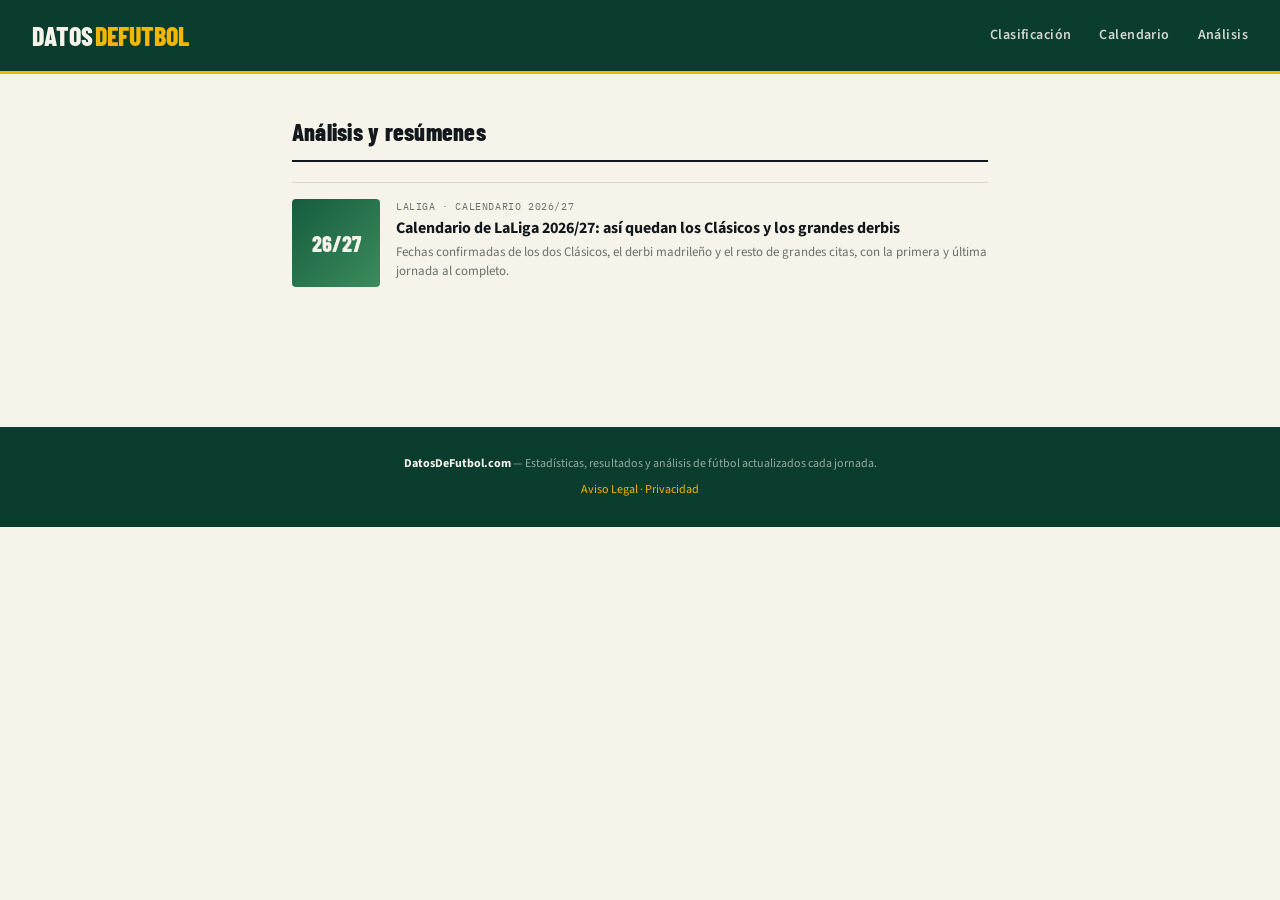
==== articulos.html @ 96b4f208 "Update articulos.html" ====
<!DOCTYPE html>
<html lang="es">
<head>
<meta charset="UTF-8">
<meta name="viewport" content="width=device-width, initial-scale=1.0">
<title>Análisis y resúmenes — DatosDeFutbol.com</title>
<meta name="description" content="Análisis, resúmenes de jornada y opinión sobre LaLiga.">
<link rel="preconnect" href="https://fonts.googleapis.com">
<link href="https://fonts.googleapis.com/css2?family=Barlow+Condensed:wght@600;700;800&family=IBM+Plex+Mono:wght@400;500;600&family=Source+Sans+3:wght@400;500;600;700&display=swap" rel="stylesheet">
<link rel="stylesheet" href="assets/css/style.css">

  <link rel="icon" type="image/svg+xml" href="/favicon.svg">
<link rel="icon" type="image/png" sizes="32x32" href="/favicon-32.png">
<link rel="apple-touch-icon" href="/favicon-180.png">
</head>
<body>

<header>
  <a class="logo" href="index.html"><span class="d1">DATOS</span><span class="d2">DEFUTBOL</span></a>
  <nav>
    <a href="clasificacion.html">Clasificación</a>
    <a href="calendario.html">Calendario</a>
    <a href="articulos.html">Análisis</a>
  </nav>
</header>

<main style="grid-template-columns:1fr;max-width:760px;">
  <section>
    <div class="section-head">
      <h2>Análisis y resúmenes</h2>
    </div>

    <!-- CADA ARTÍCULO NUEVO: copia este bloque <a class="article">...</a> completo,
         pégalo encima del anterior (los más nuevos primero), y cambia: href, el
         texto del "thumb", eyebrow, título y resumen.
         Ver README.md → "Cómo publicar un artículo nuevo" para el paso a paso. -->

    <a class="article" href="articulos/calendario-laliga-2026-27.html">
      <div class="thumb">26/27</div>
      <div>
        <div class="eyebrow">LaLiga · Calendario 2026/27</div>
        <h3>Calendario de LaLiga 2026/27: así quedan los Clásicos y los grandes derbis</h3>
        <p>Fechas confirmadas de los dos Clásicos, el derbi madrileño y el resto de grandes citas, con la primera y última jornada al completo.</p>
      </div>
    </a>

  </section>
</main>

<footer>
  <strong>DatosDeFutbol.com</strong> — Estadísticas, resultados y análisis de fútbol actualizados cada jornada.
  <div style="margin-top:8px;">
     <a href="aviso-legal.html">Aviso Legal</a> ·
     <a href="privacidad.html">Privacidad</a>
   </div>
</footer>

</body>
</html>
---- assets/css/style.css ----
:root{
  --pitch-dark:#0B3D2E;
  --pitch:#155C3E;
  --grass:#3C8C5D;
  --chalk:#F5F3EA;
  --ink:#12181B;
  --amber:#F2B705;
  --line:#DAD5C4;
  --gray:#6B7168;
}
*{margin:0;padding:0;box-sizing:border-box;}
body{
  background:var(--chalk);
  color:var(--ink);
  font-family:'Source Sans 3',sans-serif;
  line-height:1.5;
}
a{color:inherit;}
.display{font-family:'Barlow Condensed',sans-serif;text-transform:uppercase;letter-spacing:0.02em;}
.mono{font-family:'IBM Plex Mono',monospace;}

header{
  background:var(--pitch-dark);
  color:var(--chalk);
  padding:16px 32px;
  display:flex;
  align-items:center;
  justify-content:space-between;
  border-bottom:3px solid var(--amber);
  flex-wrap:wrap;
  gap:12px;
}
.logo{display:flex;align-items:baseline;gap:2px;text-decoration:none;}
.logo .d1{font-family:'Barlow Condensed',sans-serif;font-weight:800;font-size:26px;letter-spacing:0.01em;color:var(--chalk);}
.logo .d2{font-family:'Barlow Condensed',sans-serif;font-weight:800;font-size:26px;color:var(--amber);}
nav{display:flex;gap:28px;font-size:14px;font-weight:600;letter-spacing:0.03em;flex-wrap:wrap;}
nav a{color:var(--chalk);text-decoration:none;opacity:0.85;}
nav a:hover{opacity:1;color:var(--amber);}

.scoreboard{
  background:
    repeating-linear-gradient(90deg, rgba(255,255,255,0.03) 0 2px, transparent 2px 40px),
    linear-gradient(180deg, var(--pitch) 0%, var(--pitch-dark) 100%);
  overflow:hidden;
}
.scoreboard-label{display:flex;align-items:center;gap:10px;padding:14px 32px 0;}
.live-dot{width:8px;height:8px;border-radius:50%;background:#FF4D4D;animation:pulse 1.6s infinite;}
@keyframes pulse{
  0%{box-shadow:0 0 0 0 rgba(255,77,77,0.5);}
  70%{box-shadow:0 0 0 6px rgba(255,77,77,0);}
  100%{box-shadow:0 0 0 0 rgba(255,77,77,0);}
}
.scoreboard-label span{color:var(--chalk);font-size:12px;letter-spacing:0.12em;text-transform:uppercase;font-weight:600;opacity:0.75;}
.ticker{display:flex;padding:18px 0 26px;overflow-x:auto;scrollbar-width:none;}
.ticker::-webkit-scrollbar{display:none;}
.match{flex:0 0 auto;min-width:200px;padding:0 28px;border-right:1px solid rgba(255,255,255,0.12);color:var(--chalk);}
.match:first-child{padding-left:32px;}
.match .comp{font-size:10px;letter-spacing:0.1em;color:var(--amber);font-weight:600;margin-bottom:8px;text-transform:uppercase;}
.match .teams{display:flex;flex-direction:column;gap:4px;}
.team-row{display:flex;justify-content:space-between;align-items:baseline;gap:16px;}
.team-name{font-size:15px;font-weight:500;}
.team-name.win{font-weight:700;}
.score{font-family:'IBM Plex Mono',monospace;font-size:18px;font-weight:600;color:var(--amber);}
.match .status{font-family:'IBM Plex Mono',monospace;font-size:10px;color:rgba(245,243,234,0.5);margin-top:8px;}
.ticker-empty{color:rgba(245,243,234,0.6);padding:24px 32px;font-family:'IBM Plex Mono',monospace;font-size:13px;}

main{max-width:1160px;margin:0 auto;padding:40px 32px 80px;display:grid;grid-template-columns:1fr 320px;gap:40px;}
@media (max-width:860px){main{grid-template-columns:1fr;}}

section{margin-bottom:44px;}
.section-head{display:flex;align-items:baseline;justify-content:space-between;border-bottom:2px solid var(--ink);padding-bottom:10px;margin-bottom:20px;flex-wrap:wrap;gap:6px;}
.section-head h2{font-family:'Barlow Condensed',sans-serif;font-weight:800;font-size:24px;letter-spacing:0.01em;}
.section-head .auto-tag{font-family:'IBM Plex Mono',monospace;font-size:10px;color:var(--gray);letter-spacing:0.06em;}
.section-head a.more{font-size:13px;font-weight:600;color:var(--pitch);text-decoration:none;}

table.standings{width:100%;border-collapse:collapse;font-family:'IBM Plex Mono',monospace;font-size:13px;}
table.standings th{text-align:left;font-size:10px;letter-spacing:0.08em;color:var(--gray);text-transform:uppercase;padding:0 8px 10px;font-weight:600;}
table.standings th.num, table.standings td.num{text-align:center;}
table.standings td{padding:9px 8px;border-top:1px solid var(--line);}
table.standings tr.top4 td:first-child{border-left:3px solid var(--grass);padding-left:5px;}
table.standings tr.relegation td:first-child{border-left:3px solid #C4462B;padding-left:5px;}
table.standings .pos{color:var(--gray);width:24px;}
table.standings .club{font-family:'Source Sans 3',sans-serif;font-weight:600;font-size:14px;}
table.standings .pts{font-weight:700;color:var(--pitch-dark);}

.article{display:grid;grid-template-columns:88px 1fr;gap:16px;padding:16px 0;border-top:1px solid var(--line);text-decoration:none;color:var(--ink);}
.article:first-child{border-top:none;}
.article .thumb{width:88px;height:88px;background:linear-gradient(135deg,var(--pitch) 0%, var(--grass) 100%);border-radius:4px;display:flex;align-items:center;justify-content:center;color:var(--chalk);font-family:'Barlow Condensed',sans-serif;font-weight:800;font-size:22px;}
.article .eyebrow{font-family:'IBM Plex Mono',monospace;font-size:10px;color:var(--gray);letter-spacing:0.06em;text-transform:uppercase;margin-bottom:4px;}
.article h3{font-size:16px;font-weight:700;line-height:1.3;margin-bottom:4px;}
.article p{font-size:13px;color:var(--gray);}

.ad-slot{background:repeating-linear-gradient(45deg, #EDEAE0 0 10px, #E5E1D3 10px 20px);border:1px dashed var(--gray);border-radius:4px;padding:20px;text-align:center;color:var(--gray);font-size:12px;font-family:'IBM Plex Mono',monospace;letter-spacing:0.04em;margin-bottom:24px;}
.ad-slot.big{min-height:250px;display:flex;align-items:center;justify-content:center;}
.ad-slot.small{min-height:100px;display:flex;align-items:center;justify-content:center;}

.top-scorers{list-style:none;}
.top-scorers li{display:flex;justify-content:space-between;align-items:center;padding:10px 0;border-top:1px solid var(--line);font-size:14px;}
.top-scorers li:first-child{border-top:none;}
.top-scorers .rank{font-family:'IBM Plex Mono',monospace;color:var(--gray);font-size:12px;width:20px;}
.top-scorers .goals{font-family:'IBM Plex Mono',monospace;font-weight:700;color:var(--pitch-dark);}

.article-page{max-width:760px;margin:0 auto;padding:48px 32px 80px;}
.article-page .eyebrow{font-family:'IBM Plex Mono',monospace;font-size:11px;color:var(--gray);letter-spacing:0.08em;text-transform:uppercase;margin-bottom:10px;}
.article-page h1{font-family:'Barlow Condensed',sans-serif;font-weight:800;font-size:38px;line-height:1.15;margin-bottom:16px;}
.article-page .meta{font-family:'IBM Plex Mono',monospace;font-size:12px;color:var(--gray);margin-bottom:28px;}
.article-page p{margin-bottom:18px;font-size:16px;}

footer{background:var(--pitch-dark);color:rgba(245,243,234,0.6);padding:28px 32px;text-align:center;font-size:12px;}
footer strong{color:var(--chalk);}
footer a{color:var(--amber);text-decoration:none;}

.loading-msg{color:var(--gray);font-family:'IBM Plex Mono',monospace;font-size:12px;padding:16px 0;}

.league-tabs{display:flex;gap:8px;padding:14px 32px 0;flex-wrap:wrap;}
.league-tab{
  background:rgba(255,255,255,0.08);
  border:1px solid rgba(255,255,255,0.15);
  color:var(--chalk);
  font-family:'IBM Plex Mono',monospace;
  font-size:12px;
  letter-spacing:0.03em;
  padding:6px 14px;
  border-radius:20px;
  cursor:pointer;
  transition:background 0.15s;
}
.league-tab:hover{background:rgba(255,255,255,0.16);}
.league-tab.active{background:var(--amber);color:var(--pitch-dark);border-color:var(--amber);font-weight:600;}

table.form-index{width:100%;border-collapse:collapse;font-size:14px;}
table.form-index td{padding:9px 8px;border-top:1px solid var(--line);}
table.form-index tr:first-child td{border-top:none;}
table.form-index .club{font-weight:600;}
table.form-index .pts{font-family:'IBM Plex Mono',monospace;font-weight:700;color:var(--pitch-dark);width:40px;}
table.standings td.mono{font-family:'IBM Plex Mono',monospace;}

/* --- Selector de temporada --- */
.season-selector{
  margin:10px 32px 4px;
  background:rgba(255,255,255,0.08);
  border:1px solid rgba(255,255,255,0.15);
  color:var(--chalk);
  font-family:'IBM Plex Mono',monospace;
  font-size:12px;
  letter-spacing:0.03em;
  padding:6px 12px;
  border-radius:20px;
  cursor:pointer;
}
.season-selector option{background:var(--pitch-dark);color:var(--chalk);}

/* --- Lista de partidos (partido a partido) --- */
.match-row{
  display:grid;
  grid-template-columns:34px 1fr 74px 1fr 90px;
  align-items:center;
  gap:10px;
  padding:9px 4px;
  border-top:1px solid var(--line);
  font-size:13px;
}
.match-row:first-child{border-top:none;}
.match-row .matchday{font-family:'IBM Plex Mono',monospace;font-size:11px;color:var(--gray);}
.match-row .team-name{font-weight:500;}
.match-row .team-name.win{font-weight:700;color:var(--pitch-dark);}
.match-row .score{font-family:'IBM Plex Mono',monospace;font-weight:700;text-align:center;}
.match-row .status{font-family:'IBM Plex Mono',monospace;font-size:11px;color:var(--gray);text-align:right;}

/* --- Calendario: agrupación por jornada ---
   La jornada es un dato importante para el lector, así que la destacamos
   con la misma tipografía de los títulos del sitio (Barlow Condensed),
   en vez de la monospace pequeña que usábamos antes. */
.matchday-group{margin-bottom:22px;}
.matchday-title{
  font-family:'Barlow Condensed',sans-serif;
  font-weight:700;
  font-size:17px;
  color:var(--pitch-dark);
  margin:0 0 6px;
  padding-top:14px;
  border-top:1px solid var(--line);
}
.matchday-group:first-child .matchday-title{border-top:none;padding-top:0;}

.match-row-link{
  text-decoration:none;
  color:inherit;
  cursor:pointer;
  transition:background 0.12s;
}
.match-row-link:hover{background:rgba(11,61,46,0.05);}

/* Textos secundarios de navegación (enlaces "volver", "más partidos"...):
   tipografía de texto normal, no monospace, para un tono más editorial. */
.section-subtitle{
  font-family:'Source Sans 3',sans-serif;
  font-weight:600;
  font-size:14px;
  color:var(--pitch-dark);
  margin:0 0 8px;
  padding-top:14px;
  border-top:1px solid var(--line);
}
.back-link{
  font-family:'Source Sans 3',sans-serif;
  font-weight:600;
  font-size:14px;
  color:var(--pitch);
  text-decoration:none;
}
.back-link:hover{text-decoration:underline;}

/* --- Ficha de detalle de partido --- */
.match-detail-card{
  background:var(--pitch-dark);
  color:var(--chalk);
  border-radius:14px;
  padding:28px 20px;
  text-align:center;
}
/* La jornada y la fecha son el dato de contexto más importante de esta
   ficha, así que van en el mismo estilo de título que el resto del sitio,
   en ámbar, no como una etiqueta pequeña y apagada. */
.match-detail-meta{
  font-family:'Barlow Condensed',sans-serif;
  font-weight:700;
  font-size:17px;
  letter-spacing:0.02em;
  color:var(--amber);
  text-transform:capitalize;
  margin-bottom:18px;
}
.match-detail-teams{
  display:flex;
  align-items:center;
  justify-content:center;
  gap:20px;
}
.match-detail-team{flex:1;font-family:'Barlow Condensed',sans-serif;font-weight:700;font-size:20px;}
.match-detail-team .team-name.win{color:var(--amber);}
.match-detail-score{
  font-family:'IBM Plex Mono',monospace;
  font-weight:700;
  font-size:32px;
  color:var(--amber);
  min-width:90px;
}
.match-detail-status{
  margin-top:16px;
  font-family:'Source Sans 3',sans-serif;
  font-weight:600;
  font-size:12px;
  letter-spacing:0.03em;
  color:rgba(245,243,234,0.75);
}


.match-detail-meta{
  font-family:'IBM Plex Mono',monospace;
  font-size:12px;
  color:rgba(245,243,234,0.65);
  text-transform:capitalize;
  margin-bottom:16px;
}
.match-detail-teams{
  display:flex;
  align-items:center;
  justify-content:center;
  gap:20px;
}
.match-detail-team{flex:1;font-family:'Barlow Condensed',sans-serif;font-weight:700;font-size:20px;}
.match-detail-team .team-name.win{color:var(--amber);}
.match-detail-score{
  font-family:'IBM Plex Mono',monospace;
  font-weight:700;
  font-size:32px;
  color:var(--amber);
  min-width:90px;
}
.match-detail-status{
  margin-top:16px;
  font-family:'IBM Plex Mono',monospace;
  font-size:11px;
  letter-spacing:0.05em;
  color:rgba(245,243,234,0.65);
}
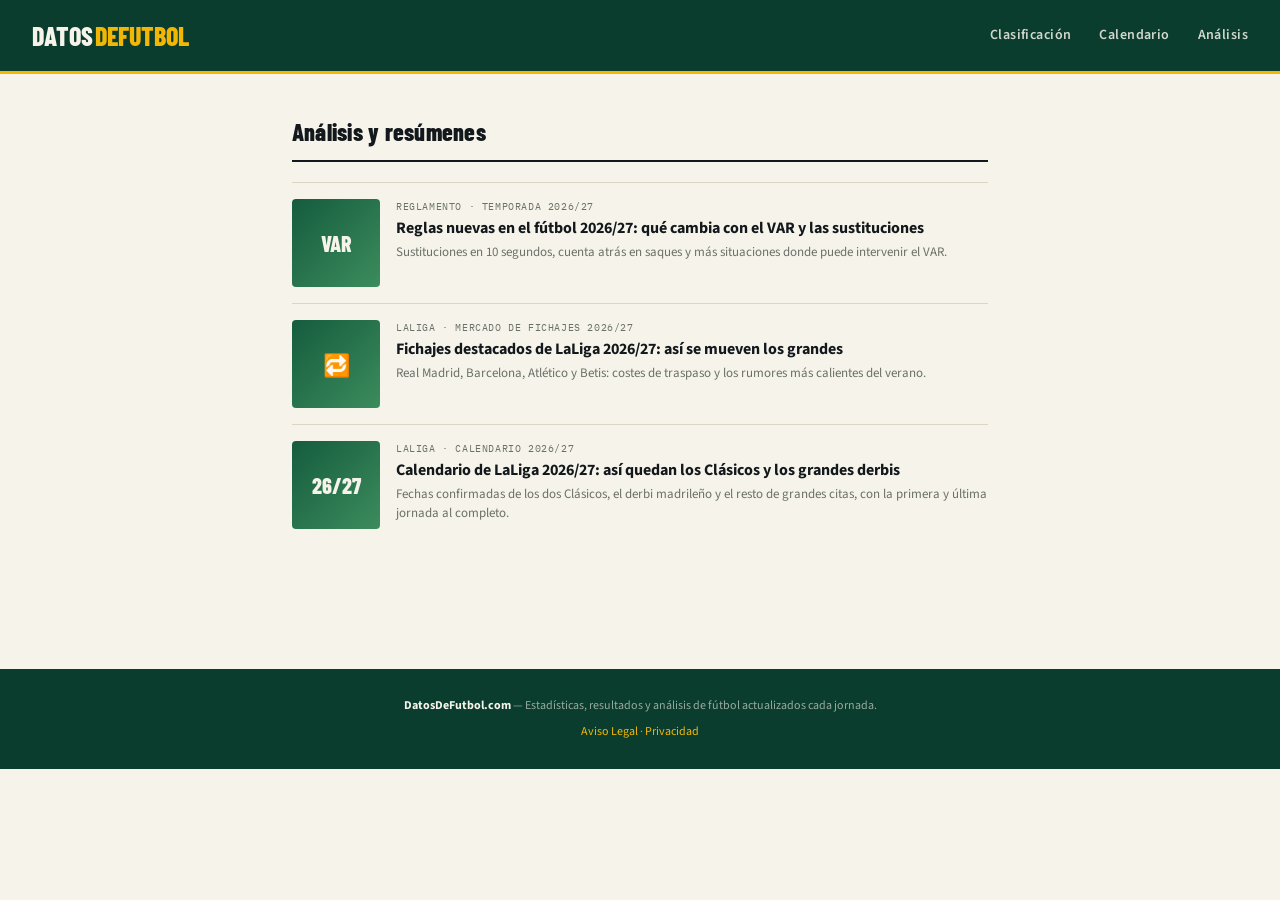
==== commit c872de92: "Publicar artículo de reglamento 2026/27 y enlazarlo en portada/análisis/sitemap" ====
--- a/articulos.html
+++ b/articulos.html
@@ -35,6 +35,24 @@
          texto del "thumb", eyebrow, título y resumen.
          Ver README.md → "Cómo publicar un artículo nuevo" para el paso a paso. -->
 
+    <a class="article" href="articulos/nuevas-reglas-futbol-2026-27.html">
+      <div class="thumb">VAR</div>
+      <div>
+        <div class="eyebrow">Reglamento · Temporada 2026/27</div>
+        <h3>Reglas nuevas en el fútbol 2026/27: qué cambia con el VAR y las sustituciones</h3>
+        <p>Sustituciones en 10 segundos, cuenta atrás en saques y más situaciones donde puede intervenir el VAR.</p>
+      </div>
+    </a>
+
+    <a class="article" href="articulos/fichajes-laliga-2026-27.html">
+      <div class="thumb">🔁</div>
+      <div>
+        <div class="eyebrow">LaLiga · Mercado de fichajes 2026/27</div>
+        <h3>Fichajes destacados de LaLiga 2026/27: así se mueven los grandes</h3>
+        <p>Real Madrid, Barcelona, Atlético y Betis: costes de traspaso y los rumores más calientes del verano.</p>
+      </div>
+    </a>
+
     <a class="article" href="articulos/calendario-laliga-2026-27.html">
       <div class="thumb">26/27</div>
       <div>
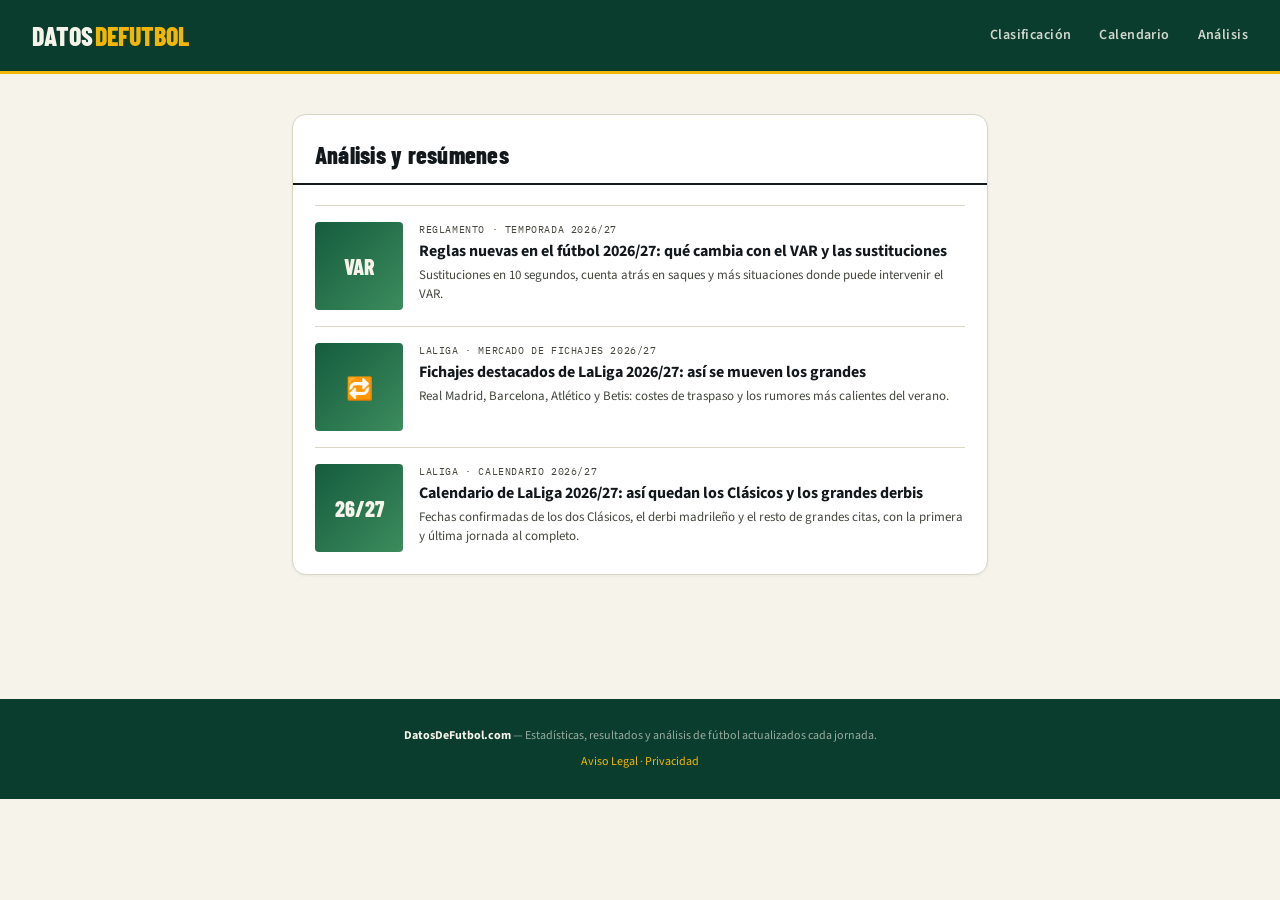
==== commit 77c488c0: "Diseño: iconos SVG propios en cabeceras, escudos de equipo (con iniciales de respaldo), cajitas de e" ====
--- a/articulos.html
+++ b/articulos.html
@@ -8,6 +8,9 @@
 <link rel="preconnect" href="https://fonts.googleapis.com">
 <link href="https://fonts.googleapis.com/css2?family=Barlow+Condensed:wght@600;700;800&family=IBM+Plex+Mono:wght@400;500;600&family=Source+Sans+3:wght@400;500;600;700&display=swap" rel="stylesheet">
 <link rel="stylesheet" href="assets/css/style.css">
+<!-- AdSense: cuando Google te apruebe, pega aquí el script de verificación
+     que te dan (algo como <script async src="https://pagead2.googlesyndication.com/pagead/js/adsbygoogle.js?client=ca-pub-XXXXXXXXXXXXXXXX" crossorigin="anonymous"></script>).
+     Debe ir en TODAS las páginas, dentro de <head>. -->
 
   <link rel="icon" type="image/svg+xml" href="/favicon.svg">
 <link rel="icon" type="image/png" sizes="32x32" href="/favicon-32.png">
@@ -25,9 +28,9 @@
 </header>
 
 <main style="grid-template-columns:1fr;max-width:760px;">
-  <section>
+  <section class="card">
     <div class="section-head">
-      <h2>Análisis y resúmenes</h2>
+      <h2 data-icon="doc">Análisis y resúmenes</h2>
     </div>
 
     <!-- CADA ARTÍCULO NUEVO: copia este bloque <a class="article">...</a> completo,
--- a/assets/css/style.css
+++ b/assets/css/style.css
@@ -6,7 +6,13 @@
   --ink:#12181B;
   --amber:#F2B705;
   --line:#DAD5C4;
-  --gray:#6B7168;
+  --gray:#43473C;
+  --card:#FFFFFF;
+  --badge-1:#0B3D2E;
+  --badge-2:#155C3E;
+  --badge-3:#2E6E48;
+  --badge-4:#1B4B4A;
+  --badge-5:#6E5417;
 }
 *{margin:0;padding:0;box-sizing:border-box;}
 body{
@@ -61,8 +67,8 @@
 .team-name{font-size:15px;font-weight:500;}
 .team-name.win{font-weight:700;}
 .score{font-family:'IBM Plex Mono',monospace;font-size:18px;font-weight:600;color:var(--amber);}
-.match .status{font-family:'IBM Plex Mono',monospace;font-size:10px;color:rgba(245,243,234,0.5);margin-top:8px;}
-.ticker-empty{color:rgba(245,243,234,0.6);padding:24px 32px;font-family:'IBM Plex Mono',monospace;font-size:13px;}
+.match .status{font-family:'IBM Plex Mono',monospace;font-size:10px;font-weight:600;color:rgba(245,243,234,0.78);margin-top:8px;}
+.ticker-empty{color:rgba(245,243,234,0.8);padding:24px 32px;font-family:'IBM Plex Mono',monospace;font-size:13px;}
 
 main{max-width:1160px;margin:0 auto;padding:40px 32px 80px;display:grid;grid-template-columns:1fr 320px;gap:40px;}
 @media (max-width:860px){main{grid-template-columns:1fr;}}
@@ -112,6 +118,93 @@
 
 .loading-msg{color:var(--gray);font-family:'IBM Plex Mono',monospace;font-size:12px;padding:16px 0;}
 
+/* --- Iconos SVG propios (sin librerías externas) ---------------------------
+   Un solo trazo, sin relleno, currentColor: heredan el color del texto que
+   los acompaña, así que funcionan igual en el header oscuro que en las
+   cajitas claras sin tener que duplicar variantes. */
+.icon{
+  display:inline-flex;
+  align-items:center;
+  justify-content:center;
+  width:1em;
+  height:1em;
+  vertical-align:-0.15em;
+}
+.icon svg{width:100%;height:100%;stroke:currentColor;fill:none;stroke-width:1.7;stroke-linecap:round;stroke-linejoin:round;}
+.section-head h2{display:flex;align-items:center;gap:9px;}
+.section-head h2 .icon{width:0.82em;height:0.82em;color:var(--pitch);}
+
+/* --- Escudo / avatar de equipo ----------------------------------------
+   Si en el futuro añadimos el crest real de la API, se pinta como <img>;
+   si no hay crest (o falla la carga), cae en un círculo con las iniciales
+   del club en un color determinado por su nombre — nunca un hueco vacío. */
+.team-badge{
+  display:inline-flex;
+  align-items:center;
+  justify-content:center;
+  width:22px;height:22px;
+  border-radius:50%;
+  flex:0 0 auto;
+  font-family:'Barlow Condensed',sans-serif;
+  font-weight:700;
+  font-size:10px;
+  color:var(--chalk);
+  letter-spacing:0;
+  overflow:hidden;
+  vertical-align:middle;
+}
+.team-badge img{width:100%;height:100%;object-fit:contain;border-radius:50%;background:#fff;}
+.team-with-badge{display:inline-flex;align-items:center;gap:8px;}
+.match-detail-team .team-badge{width:40px;height:40px;font-size:16px;margin-bottom:8px;}
+.match-detail-team .team-with-badge{flex-direction:column;gap:6px;}
+
+/* --- Cajitas de estadísticas (ficha de equipo) ------------------------- */
+.stat-grid{
+  display:grid;
+  grid-template-columns:repeat(auto-fit, minmax(108px, 1fr));
+  gap:10px;
+  margin:18px 0 22px;
+}
+.stat-card{
+  background:var(--card);
+  border:1px solid var(--line);
+  border-radius:10px;
+  padding:14px 12px;
+  text-align:center;
+}
+.stat-card .icon{width:18px;height:18px;color:var(--pitch);margin-bottom:6px;}
+.stat-card .stat-value{
+  display:block;
+  font-family:'Barlow Condensed',sans-serif;
+  font-weight:800;
+  font-size:22px;
+  color:var(--pitch-dark);
+  line-height:1.1;
+}
+.stat-card .stat-label{
+  display:block;
+  font-family:'IBM Plex Mono',monospace;
+  font-size:10px;
+  letter-spacing:0.05em;
+  text-transform:uppercase;
+  color:var(--gray);
+  margin-top:4px;
+}
+
+/* --- Panel tipo tarjeta para secciones ---------------------------------
+   Antes las secciones flotaban directamente sobre el fondo crema, solo
+   separadas por una línea. Ahora cada bloque de contenido vive dentro de
+   una cajita blanca con sombra suave: más orden visual, más "dashboard",
+   sin renunciar a la paleta del sitio. */
+section.card{
+  background:var(--card);
+  border:1px solid var(--line);
+  border-radius:14px;
+  padding:22px 22px 6px;
+  box-shadow:0 1px 3px rgba(11,61,46,0.06);
+}
+section.card .section-head{margin-left:-22px;margin-right:-22px;padding-left:22px;padding-right:22px;}
+
 .league-tabs{display:flex;gap:8px;padding:14px 32px 0;flex-wrap:wrap;}
 .league-tab{
   background:rgba(255,255,255,0.08);
@@ -129,6 +222,9 @@
 .league-tab.active{background:var(--amber);color:var(--pitch-dark);border-color:var(--amber);font-weight:600;}
 
 table.form-index{width:100%;border-collapse:collapse;font-size:14px;}
+table.form-index th{text-align:left;font-size:10px;letter-spacing:0.08em;color:var(--gray);text-transform:uppercase;padding:0 8px 10px;font-weight:600;}
+table.form-index th.num, table.form-index td.num{text-align:center;}
+table.form-index td.mono{font-family:'IBM Plex Mono',monospace;font-size:12px;color:var(--gray);}
 table.form-index td{padding:9px 8px;border-top:1px solid var(--line);}
 table.form-index tr:first-child td{border-top:none;}
 table.form-index .club{font-weight:600;}
@@ -161,11 +257,11 @@
   font-size:13px;
 }
 .match-row:first-child{border-top:none;}
-.match-row .matchday{font-family:'IBM Plex Mono',monospace;font-size:11px;color:var(--gray);}
+.match-row .matchday{font-family:'IBM Plex Mono',monospace;font-size:11px;font-weight:600;color:var(--gray);}
 .match-row .team-name{font-weight:500;}
 .match-row .team-name.win{font-weight:700;color:var(--pitch-dark);}
 .match-row .score{font-family:'IBM Plex Mono',monospace;font-weight:700;text-align:center;}
-.match-row .status{font-family:'IBM Plex Mono',monospace;font-size:11px;color:var(--gray);text-align:right;}
+.match-row .status{font-family:'IBM Plex Mono',monospace;font-size:11px;font-weight:600;color:var(--gray);text-align:right;}
 
 /* --- Calendario: agrupación por jornada ---
    La jornada es un dato importante para el lector, así que la destacamos
@@ -238,6 +334,7 @@
   gap:20px;
 }
 .match-detail-team{flex:1;font-family:'Barlow Condensed',sans-serif;font-weight:700;font-size:20px;}
+.match-detail-team a{text-decoration:none;color:inherit;}
 .match-detail-team .team-name.win{color:var(--amber);}
 .match-detail-score{
   font-family:'IBM Plex Mono',monospace;
@@ -250,38 +347,7 @@
   margin-top:16px;
   font-family:'Source Sans 3',sans-serif;
   font-weight:600;
-  font-size:12px;
-  letter-spacing:0.03em;
-  color:rgba(245,243,234,0.75);
-}
-
-
-.match-detail-meta{
-  font-family:'IBM Plex Mono',monospace;
-  font-size:12px;
-  color:rgba(245,243,234,0.65);
-  text-transform:capitalize;
-  margin-bottom:16px;
-}
-.match-detail-teams{
-  display:flex;
-  align-items:center;
-  justify-content:center;
-  gap:20px;
-}
-.match-detail-team{flex:1;font-family:'Barlow Condensed',sans-serif;font-weight:700;font-size:20px;}
-.match-detail-team .team-name.win{color:var(--amber);}
-.match-detail-score{
-  font-family:'IBM Plex Mono',monospace;
-  font-weight:700;
-  font-size:32px;
-  color:var(--amber);
-  min-width:90px;
-}
-.match-detail-status{
-  margin-top:16px;
-  font-family:'IBM Plex Mono',monospace;
-  font-size:11px;
-  letter-spacing:0.05em;
-  color:rgba(245,243,234,0.65);
-}
+  font-size:13px;
+  letter-spacing:0.02em;
+  color:rgba(245,243,234,0.92);
+}
